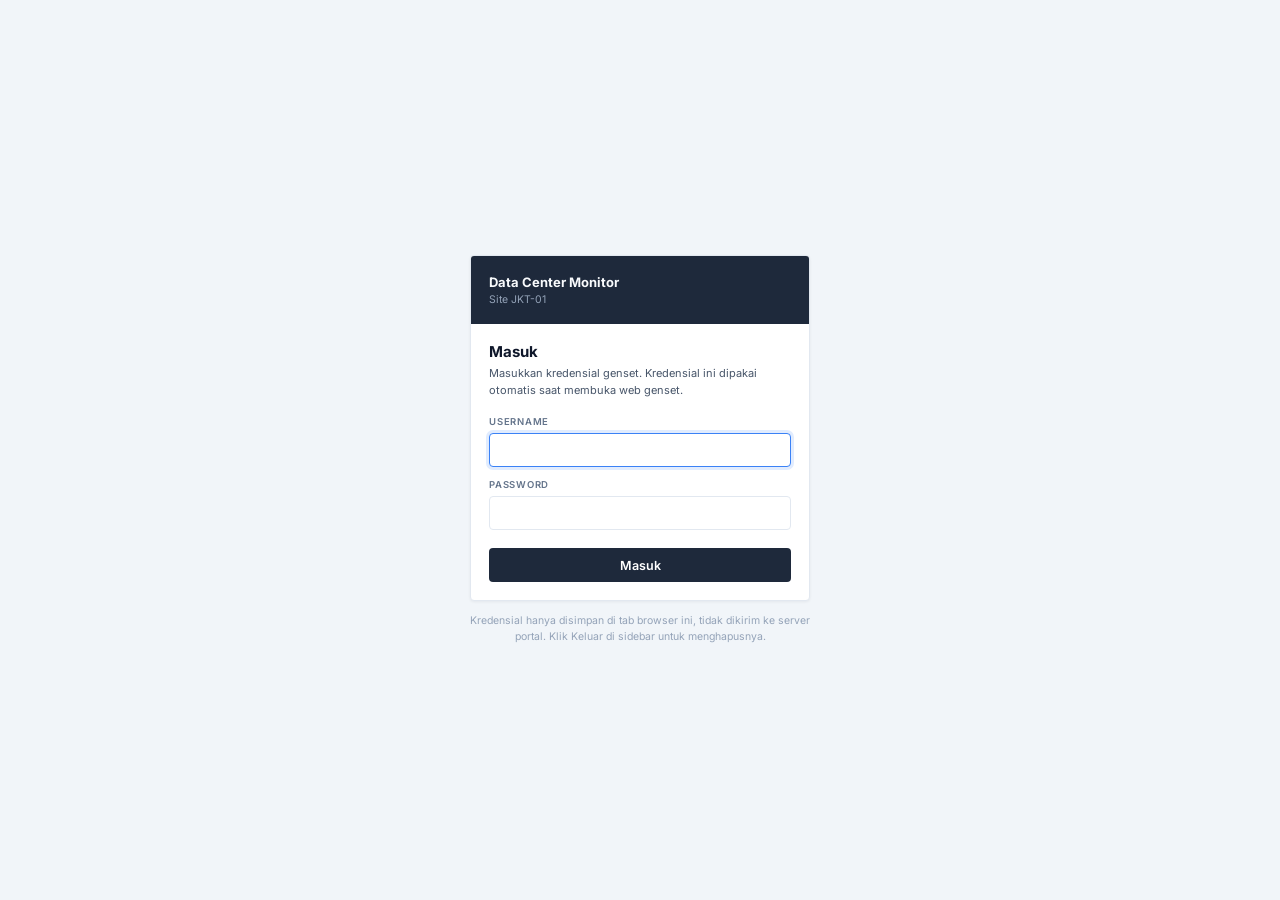
==== login.html @ 31bda0ae "feat: add login page for credential" ====
<!DOCTYPE html>
<html lang="id">
<head>
  <meta charset="UTF-8">
  <meta name="viewport" content="width=device-width, initial-scale=1">
  <title>Masuk · Data Center Monitor</title>
  <script src="session.js"></script>
  <script>
    if (loadCredentials()) location.replace("index.html" + location.hash);
  </script>
  <link rel="preconnect" href="https://fonts.googleapis.com">
  <link rel="preconnect" href="https://fonts.gstatic.com" crossorigin>
  <link rel="stylesheet" href="https://fonts.googleapis.com/css2?family=Inter:wght@400;500;600;700&family=JetBrains+Mono:wght@400;500&display=swap">
  <link rel="stylesheet" href="styles.css">
</head>
<body class="login-page">

  <main class="login-card">
    <div class="brand">
      <div class="brand-title">Data Center Monitor</div>
      <div class="brand-site">Site JKT-01</div>
    </div>

    <!-- method="post" so credentials never land in the URL if JS fails to load -->
    <form class="login-body" id="loginForm" method="post">
      <h1 class="login-title">Masuk</h1>
      <p class="login-description">Masukkan kredensial genset. Kredensial ini dipakai otomatis saat membuka web genset.</p>

      <p class="login-error" id="loginError" hidden>Browser memblokir penyimpanan sesi, jadi kredensial tidak bisa disimpan. Cek pengaturan privasi browser.</p>

      <label class="field">
        <span class="field-label">Username</span>
        <input class="field-input" id="username" name="username" autocomplete="username" required autofocus>
      </label>

      <label class="field">
        <span class="field-label">Password</span>
        <input class="field-input" id="password" name="password" type="password" autocomplete="current-password" required>
      </label>

      <button class="button-primary" type="submit">Masuk</button>
    </form>
  </main>

  <p class="login-note">Kredensial hanya disimpan di tab browser ini, tidak dikirim ke server portal. Klik Keluar di sidebar untuk menghapusnya.</p>

  <script src="login.js"></script>
</body>
</html>
---- styles.css ----
:root {
  --sidebar-bg: #1e293b;
  --sidebar-border: #334155;
  --sidebar-active: #334155;
  --sidebar-text: #cbd5e1;
  --sidebar-muted: #94a3b8;
  --sidebar-faint: #64748b;
  --page-bg: #f1f5f9;
  --card-bg: #ffffff;
  --card-border: #e2e8f0;
  --card-border-hover: #cbd5e1;
  --card-divider: #f1f5f9;
  --text: #0f172a;
  --text-secondary: #475569;
  --text-muted: #94a3b8;
  --focus: #3b82f6;
  --font-sans: "Inter", "Segoe UI", system-ui, -apple-system, sans-serif;
  --font-mono: "JetBrains Mono", "Cascadia Mono", Consolas, monospace;
}

* {
  box-sizing: border-box;
}

body {
  margin: 0;
  min-height: 100vh;
  display: flex;
  font-family: var(--font-sans);
  background: var(--page-bg);
  color: var(--text);
  -webkit-font-smoothing: antialiased;
}

/* Sidebar */

.sidebar {
  position: sticky;
  top: 0;
  width: 220px;
  height: 100vh;
  flex-shrink: 0;
  display: flex;
  flex-direction: column;
  background: var(--sidebar-bg);
  color: var(--sidebar-text);
}

.brand {
  padding: 20px 18px 0;
}

.brand-title {
  font-size: 13px;
  font-weight: 700;
  color: #f8fafc;
}

.brand-site {
  margin-top: 3px;
  font-size: 10.5px;
  color: var(--sidebar-muted);
}

.nav-label {
  margin: 22px 18px 8px;
  font-size: 9.5px;
  font-weight: 600;
  letter-spacing: 0.08em;
  text-transform: uppercase;
  color: var(--sidebar-faint);
}

.nav {
  display: flex;
  flex-direction: column;
  gap: 4px;
  padding: 0 10px;
}

.nav-item {
  display: flex;
  align-items: center;
  justify-content: space-between;
  padding: 9px 12px 9px 10px;
  border-left: 2px solid transparent;
  border-radius: 4px;
  font-size: 12.5px;
  font-weight: 500;
  color: var(--sidebar-text);
  text-decoration: none;
}

.nav-item:hover {
  background: rgba(51, 65, 85, 0.5);
}

.nav-item[aria-current="page"] {
  background: var(--sidebar-active);
  border-left-color: #e2e8f0;
  color: #ffffff;
  font-weight: 600;
}

.nav-item:focus-visible {
  outline: 2px solid var(--focus);
  outline-offset: 1px;
}

.nav-count {
  font-family: var(--font-mono);
  font-size: 10.5px;
  font-weight: 400;
  color: var(--sidebar-muted);
}

.sync {
  margin-top: auto;
  padding: 16px 18px 18px;
  border-top: 1px solid var(--sidebar-border);
  display: flex;
  align-items: flex-end;
  justify-content: space-between;
  gap: 8px;
}

.sync-label {
  font-size: 10px;
  color: var(--sidebar-faint);
}

.sync-time {
  margin-top: 3px;
  font-family: var(--font-mono);
  font-size: 10.5px;
  color: var(--sidebar-text);
}

.logout {
  padding: 4px 8px;
  border: 1px solid var(--sidebar-border);
  border-radius: 4px;
  background: transparent;
  font: inherit;
  font-size: 10.5px;
  color: var(--sidebar-text);
  cursor: pointer;
}

.logout:hover {
  background: var(--sidebar-active);
  color: #ffffff;
}

.logout:focus-visible {
  outline: 2px solid var(--focus);
  outline-offset: 1px;
}

/* Login */

.login-page {
  flex-direction: column;
  align-items: center;
  justify-content: center;
  padding: 24px 16px;
}

.login-card {
  width: 100%;
  max-width: 340px;
  overflow: hidden;
  background: var(--card-bg);
  border: 1px solid var(--card-border);
  border-radius: 4px;
  box-shadow: 0 1px 3px rgba(15, 23, 42, 0.06);
}

.login-card .brand {
  padding: 18px;
  background: var(--sidebar-bg);
}

.login-body {
  padding: 18px;
}

.login-title {
  margin: 0;
  font-size: 15px;
  font-weight: 700;
}

.login-description {
  margin: 4px 0 18px;
  font-size: 11px;
  line-height: 1.5;
  color: var(--text-secondary);
}

.login-error {
  margin: 0 0 14px;
  padding: 8px 10px;
  border: 1px solid #fecaca;
  border-radius: 4px;
  background: #fef2f2;
  font-size: 11px;
  line-height: 1.5;
  color: #b91c1c;
}

.field {
  display: block;
  margin-bottom: 12px;
}

.field-label {
  display: block;
  margin-bottom: 6px;
  font-size: 9.5px;
  font-weight: 600;
  letter-spacing: 0.08em;
  text-transform: uppercase;
  color: var(--sidebar-faint);
}

.field-input {
  width: 100%;
  height: 34px;
  padding: 0 10px;
  border: 1px solid var(--card-border);
  border-radius: 4px;
  background: #ffffff;
  font: inherit;
  font-size: 12.5px;
  color: var(--text);
}

.field-input:hover {
  border-color: var(--card-border-hover);
}

.field-input:focus {
  outline: none;
  border-color: var(--focus);
  box-shadow: 0 0 0 3px rgba(59, 130, 246, 0.15);
}

.button-primary {
  width: 100%;
  height: 34px;
  margin-top: 6px;
  border: 0;
  border-radius: 4px;
  background: var(--sidebar-bg);
  font: inherit;
  font-size: 12.5px;
  font-weight: 600;
  color: #ffffff;
  cursor: pointer;
}

.button-primary:hover {
  background: var(--sidebar-active);
}

.button-primary:focus-visible {
  outline: 2px solid var(--focus);
  outline-offset: 2px;
}

.login-note {
  max-width: 340px;
  margin: 12px 0 0;
  font-size: 10.5px;
  line-height: 1.5;
  text-align: center;
  color: var(--text-muted);
}

/* Content */

.content {
  flex: 1;
  min-width: 0;
  padding: 28px 32px 32px 30px;
}

.content-header {
  display: flex;
  align-items: baseline;
  gap: 10px;
  margin-bottom: 16px;
}

.content-header h1 {
  margin: 0;
  font-size: 19px;
  font-weight: 700;
}

.content-count {
  font-size: 11.5px;
  color: var(--text-muted);
}

.grid {
  display: grid;
  grid-template-columns: repeat(auto-fill, minmax(210px, 1fr));
  gap: 10px;
}

.card {
  display: block;
  background: var(--card-bg);
  border: 1px solid var(--card-border);
  border-radius: 4px;
  color: inherit;
  text-decoration: none;
  transition: border-color 0.15s, box-shadow 0.15s;
}

.card:hover {
  border-color: var(--card-border-hover);
  box-shadow: 0 1px 3px rgba(15, 23, 42, 0.08);
}

.card:focus-visible {
  outline: 2px solid var(--focus);
  outline-offset: 2px;
}

.card-head {
  display: flex;
  align-items: center;
  justify-content: space-between;
  padding: 11px 12px 10px;
  border-bottom: 1px solid var(--card-divider);
}

.card-name {
  font-size: 13.5px;
  font-weight: 700;
}

.card-chevron {
  font-size: 14px;
  line-height: 1;
  color: var(--text-muted);
}

.card-body {
  padding: 10px 12px 12px;
}

.card-location {
  font-size: 11px;
  color: var(--text-secondary);
}

.card-ip {
  margin-top: 4px;
  font-family: var(--font-mono);
  font-size: 10px;
  color: var(--text-muted);
}

@media (max-width: 720px) {
  body {
    flex-direction: column;
  }

  .sidebar {
    position: static;
    width: auto;
    height: auto;
  }

  .nav {
    flex-direction: row;
  }

  .nav-item {
    flex: 1;
  }

  .sync {
    margin-top: 14px;
  }

  .content {
    padding: 20px 16px;
  }
}
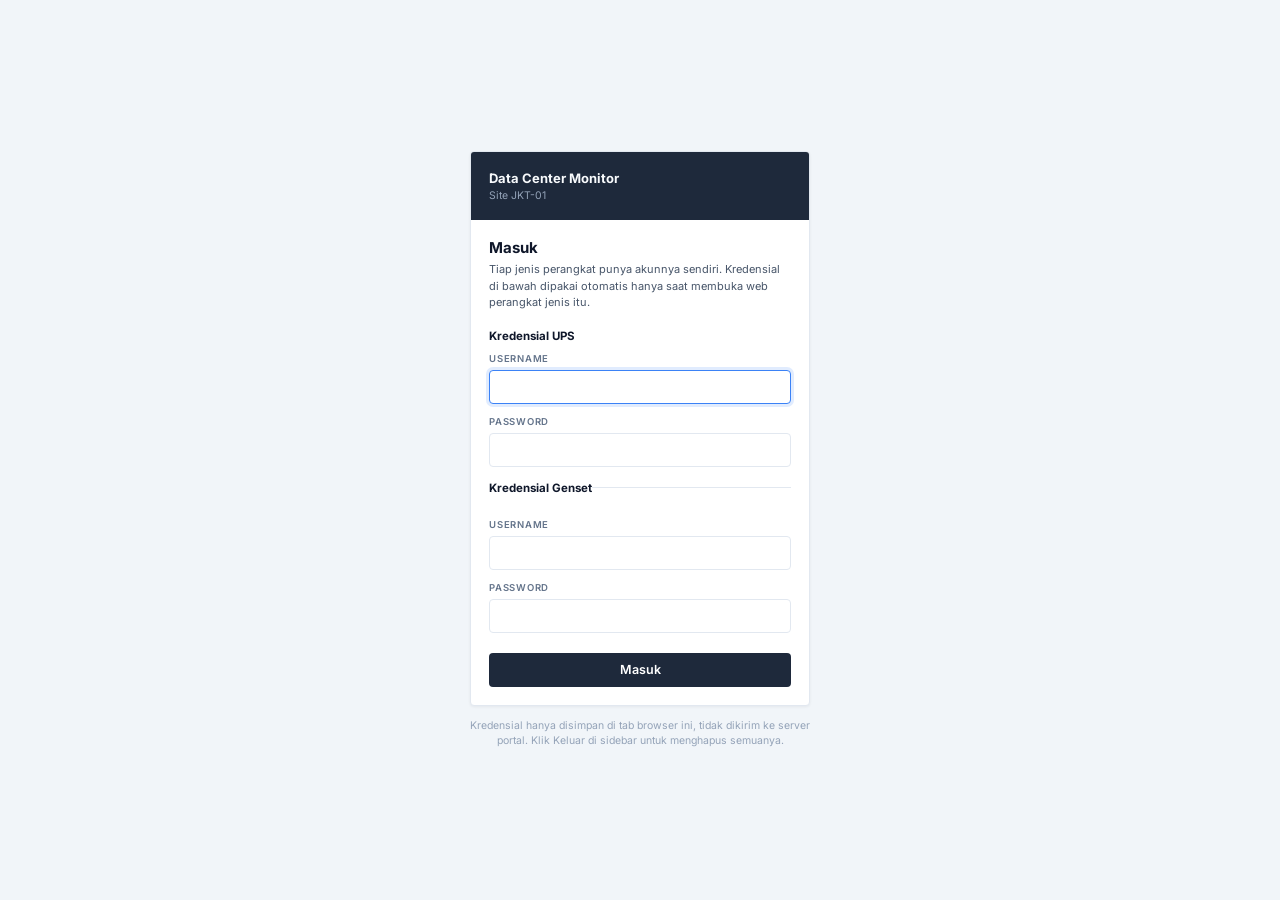
==== commit e163c89c: "feat: separate credential for UPS and Genset" ====
--- a/login.html
+++ b/login.html
@@ -6,7 +6,11 @@
   <title>Masuk · Data Center Monitor</title>
   <script src="session.js"></script>
   <script>
-    if (loadCredentials()) location.replace("index.html" + location.hash);
+    // ?need=<kategori> sengaja meminta kredensial yang belum ada, jadi jangan
+    // dilempar balik ke portal walaupun kredensial lain sudah tersimpan.
+    if (!new URLSearchParams(location.search).has("need") && hasAnyCredentials()) {
+      location.replace("index.html" + location.hash);
+    }
   </script>
   <link rel="preconnect" href="https://fonts.googleapis.com">
   <link rel="preconnect" href="https://fonts.gstatic.com" crossorigin>
@@ -24,26 +28,20 @@
     <!-- method="post" so credentials never land in the URL if JS fails to load -->
     <form class="login-body" id="loginForm" method="post">
       <h1 class="login-title">Masuk</h1>
-      <p class="login-description">Masukkan kredensial genset. Kredensial ini dipakai otomatis saat membuka web genset.</p>
+      <p class="login-description" id="loginDescription"></p>
 
       <p class="login-error" id="loginError" hidden>Browser memblokir penyimpanan sesi, jadi kredensial tidak bisa disimpan. Cek pengaturan privasi browser.</p>
 
-      <label class="field">
-        <span class="field-label">Username</span>
-        <input class="field-input" id="username" name="username" autocomplete="username" required autofocus>
-      </label>
-
-      <label class="field">
-        <span class="field-label">Password</span>
-        <input class="field-input" id="password" name="password" type="password" autocomplete="current-password" required>
-      </label>
+      <!-- Grup field per jenis perangkat diisi oleh login.js dari CATEGORIES. -->
+      <div id="loginFields"></div>
 
       <button class="button-primary" type="submit">Masuk</button>
     </form>
   </main>
 
-  <p class="login-note">Kredensial hanya disimpan di tab browser ini, tidak dikirim ke server portal. Klik Keluar di sidebar untuk menghapusnya.</p>
+  <p class="login-note">Kredensial hanya disimpan di tab browser ini, tidak dikirim ke server portal. Klik Keluar di sidebar untuk menghapus semuanya.</p>
 
+  <script src="devices.js"></script>
   <script src="login.js"></script>
 </body>
 </html>
--- a/styles.css
+++ b/styles.css
@@ -14,6 +14,15 @@
   --text-secondary: #475569;
   --text-muted: #94a3b8;
   --focus: #3b82f6;
+  --ok: #15803d;
+  --ok-soft: #dcfce7;
+  --ok-border: #bbf7d0;
+  --warn: #b45309;
+  --warn-soft: #fef3c7;
+  --warn-border: #fde68a;
+  --crit: #b91c1c;
+  --crit-soft: #fee2e2;
+  --crit-border: #fecaca;
   --font-sans: "Inter", "Segoe UI", system-ui, -apple-system, sans-serif;
   --font-mono: "JetBrains Mono", "Cascadia Mono", Consolas, monospace;
 }
@@ -207,6 +216,31 @@
   font-size: 11px;
   line-height: 1.5;
   color: #b91c1c;
+}
+
+/* Satu grup kredensial per jenis perangkat di halaman login. */
+
+.cred-group {
+  margin: 0 0 14px;
+  padding: 0;
+  border: 0;
+}
+
+.cred-group + .cred-group {
+  padding-top: 14px;
+  border-top: 1px solid var(--card-border);
+}
+
+.cred-legend {
+  padding: 0;
+  margin-bottom: 10px;
+  font-size: 11.5px;
+  font-weight: 700;
+  color: var(--text);
+}
+
+.cred-group .field:last-of-type {
+  margin-bottom: 0;
 }
 
 .field {
@@ -310,24 +344,47 @@
   gap: 10px;
 }
 
-.card {
-  display: block;
+/* Kartu tetap link ke web UI perangkat, jadi tautan detail ditaruh di luar
+   <a> pembungkusnya. */
+.card-wrap {
+  display: flex;
+  flex-direction: column;
   background: var(--card-bg);
   border: 1px solid var(--card-border);
   border-radius: 4px;
+  transition: border-color 0.15s, box-shadow 0.15s;
+}
+
+.card-wrap:hover {
+  border-color: var(--card-border-hover);
+  box-shadow: 0 1px 3px rgba(15, 23, 42, 0.08);
+}
+
+.card {
+  display: block;
+  flex: 1;
   color: inherit;
   text-decoration: none;
-  transition: border-color 0.15s, box-shadow 0.15s;
-}
-
-.card:hover {
-  border-color: var(--card-border-hover);
-  box-shadow: 0 1px 3px rgba(15, 23, 42, 0.08);
-}
-
-.card:focus-visible {
+}
+
+.card-detail {
+  padding: 8px 12px;
+  border-top: 1px solid var(--card-divider);
+  font-size: 10.5px;
+  font-weight: 500;
+  color: var(--text-secondary);
+  text-decoration: none;
+}
+
+.card-detail:hover {
+  background: #f8fafc;
+  color: var(--text);
+}
+
+.card:focus-visible,
+.card-detail:focus-visible {
   outline: 2px solid var(--focus);
-  outline-offset: 2px;
+  outline-offset: -2px;
 }
 
 .card-head {
@@ -392,3 +449,679 @@
     padding: 20px 16px;
   }
 }
+
+/* Dashboard */
+
+/* Atribut hidden kalah dari display milik class, jadi perlu ditegaskan. */
+.grid[hidden],
+.dashboard[hidden],
+.content-actions[hidden] {
+  display: none;
+}
+
+.content-actions {
+  display: flex;
+  align-items: center;
+  gap: 8px;
+  margin-left: auto;
+}
+
+.tag-dummy {
+  padding: 2px 6px;
+  border: 1px solid var(--warn-border);
+  border-radius: 3px;
+  background: var(--warn-soft);
+  font-size: 9.5px;
+  font-weight: 600;
+  letter-spacing: 0.04em;
+  text-transform: uppercase;
+  color: var(--warn);
+  cursor: help;
+}
+
+.updated {
+  font-family: var(--font-mono);
+  font-size: 10.5px;
+  color: var(--text-muted);
+}
+
+.refresh {
+  padding: 4px 9px;
+  border: 1px solid var(--card-border);
+  border-radius: 4px;
+  background: var(--card-bg);
+  font: inherit;
+  font-size: 10.5px;
+  font-weight: 500;
+  color: var(--text-secondary);
+  cursor: pointer;
+}
+
+.refresh:hover {
+  border-color: var(--card-border-hover);
+  color: var(--text);
+}
+
+.refresh:disabled {
+  opacity: 0.5;
+  cursor: default;
+}
+
+.refresh:focus-visible {
+  outline: 2px solid var(--focus);
+  outline-offset: 1px;
+}
+
+.nav-right {
+  display: flex;
+  align-items: center;
+  gap: 6px;
+}
+
+.nav-dot {
+  width: 6px;
+  height: 6px;
+  border-radius: 50%;
+}
+
+.nav-dot.sev-warn {
+  background: #f59e0b;
+}
+
+.nav-dot.sev-crit {
+  background: #ef4444;
+}
+
+.nav-badge {
+  padding: 1px 6px;
+  border-radius: 999px;
+  font-weight: 600;
+  color: #ffffff;
+}
+
+.nav-badge.sev-warn {
+  background: var(--warn);
+  color: #ffffff;
+}
+
+.nav-badge.sev-crit {
+  background: var(--crit);
+  color: #ffffff;
+}
+
+.dashboard {
+  display: flex;
+  flex-direction: column;
+  gap: 12px;
+}
+
+.tiles {
+  display: grid;
+  grid-template-columns: repeat(auto-fit, minmax(148px, 1fr));
+  gap: 10px;
+}
+
+.tile {
+  padding: 12px 13px;
+  background: var(--card-bg);
+  border: 1px solid var(--card-border);
+  border-left: 3px solid var(--card-border-hover);
+  border-radius: 4px;
+}
+
+.tile-label {
+  font-size: 9.5px;
+  font-weight: 600;
+  letter-spacing: 0.06em;
+  text-transform: uppercase;
+  color: var(--sidebar-faint);
+}
+
+.tile-value {
+  margin-top: 6px;
+  font-size: 21px;
+  font-weight: 700;
+  line-height: 1.1;
+}
+
+.tile-hint {
+  margin-top: 4px;
+  font-size: 10.5px;
+  color: var(--text-muted);
+}
+
+.tile.sev-warn {
+  border-left-color: var(--warn);
+}
+
+.tile.sev-warn .tile-value {
+  color: var(--warn);
+}
+
+.tile.sev-crit {
+  border-left-color: var(--crit);
+}
+
+.tile.sev-crit .tile-value {
+  color: var(--crit);
+}
+
+.panel {
+  background: var(--card-bg);
+  border: 1px solid var(--card-border);
+  border-radius: 4px;
+}
+
+.panel-head {
+  display: flex;
+  align-items: baseline;
+  justify-content: space-between;
+  gap: 10px;
+  padding: 11px 13px 10px;
+  border-bottom: 1px solid var(--card-divider);
+}
+
+.panel-title {
+  margin: 0;
+  font-size: 12.5px;
+  font-weight: 700;
+}
+
+.panel-meta {
+  display: flex;
+  align-items: baseline;
+  gap: 12px;
+  font-size: 10.5px;
+  color: var(--text-muted);
+}
+
+.panel-link {
+  font-weight: 500;
+  color: var(--text-secondary);
+  text-decoration: none;
+  white-space: nowrap;
+}
+
+.panel-link:hover {
+  color: var(--text);
+}
+
+.panel-link:focus-visible {
+  outline: 2px solid var(--focus);
+  outline-offset: 2px;
+}
+
+.panel-empty {
+  margin: 0;
+  padding: 14px 13px;
+  font-size: 11.5px;
+  color: var(--text-muted);
+}
+
+.chip {
+  display: inline-block;
+  padding: 2px 7px;
+  border: 1px solid transparent;
+  border-radius: 999px;
+  font-size: 9.5px;
+  font-weight: 600;
+  white-space: nowrap;
+}
+
+.chip.sev-ok {
+  border-color: var(--ok-border);
+  background: var(--ok-soft);
+  color: var(--ok);
+}
+
+.chip.sev-warn {
+  border-color: var(--warn-border);
+  background: var(--warn-soft);
+  color: var(--warn);
+}
+
+.chip.sev-crit {
+  border-color: var(--crit-border);
+  background: var(--crit-soft);
+  color: var(--crit);
+}
+
+.alerts {
+  margin: 0;
+  padding: 0;
+  list-style: none;
+}
+
+.alert-row {
+  display: flex;
+  align-items: center;
+  gap: 10px;
+  padding: 9px 13px;
+  border-bottom: 1px solid var(--card-divider);
+  font-size: 11.5px;
+}
+
+.alert-row:last-child {
+  border-bottom: 0;
+}
+
+.alert-row .chip {
+  min-width: 64px;
+  text-align: center;
+}
+
+.alert-main {
+  display: flex;
+  flex-direction: column;
+  min-width: 132px;
+}
+
+.alert-device {
+  font-weight: 600;
+}
+
+.alert-meta {
+  font-family: var(--font-mono);
+  font-size: 9.5px;
+  color: var(--text-muted);
+}
+
+.alert-message {
+  color: var(--text-secondary);
+}
+
+.table-scroll {
+  overflow-x: auto;
+}
+
+.table {
+  width: 100%;
+  border-collapse: collapse;
+  font-size: 11.5px;
+}
+
+.table th {
+  padding: 8px 13px;
+  border-bottom: 1px solid var(--card-border);
+  font-size: 9.5px;
+  font-weight: 600;
+  letter-spacing: 0.06em;
+  text-transform: uppercase;
+  text-align: left;
+  white-space: nowrap;
+  color: var(--sidebar-faint);
+}
+
+.table td {
+  padding: 8px 13px;
+  border-bottom: 1px solid var(--card-divider);
+  vertical-align: middle;
+}
+
+.table tbody tr:last-child td {
+  border-bottom: 0;
+}
+
+.table tbody tr:hover {
+  background: #f8fafc;
+}
+
+.table .align-right {
+  text-align: right;
+}
+
+.cell-device {
+  display: flex;
+  flex-direction: column;
+}
+
+.cell-name {
+  font-weight: 600;
+  white-space: nowrap;
+}
+
+.cell-ip {
+  font-family: var(--font-mono);
+  font-size: 9.5px;
+  color: var(--text-muted);
+}
+
+.cell-value {
+  font-family: var(--font-mono);
+  font-size: 11px;
+  white-space: nowrap;
+}
+
+.cell-value.sev-warn {
+  color: var(--warn);
+  font-weight: 500;
+}
+
+.cell-value.sev-crit {
+  color: var(--crit);
+  font-weight: 600;
+}
+
+.cell-empty {
+  color: var(--text-muted);
+}
+
+.meter-cell {
+  display: flex;
+  align-items: center;
+  gap: 8px;
+  min-width: 124px;
+}
+
+.meter-value {
+  width: 36px;
+  font-family: var(--font-mono);
+  font-size: 11px;
+  text-align: right;
+}
+
+.meter-value.sev-warn {
+  color: var(--warn);
+}
+
+.meter-value.sev-crit {
+  color: var(--crit);
+  font-weight: 600;
+}
+
+.meter {
+  flex: 1;
+  min-width: 46px;
+  height: 5px;
+  border-radius: 999px;
+  background: var(--card-divider);
+  overflow: hidden;
+}
+
+.meter span {
+  display: block;
+  height: 100%;
+  border-radius: 999px;
+  background: #64748b;
+}
+
+.meter.sev-warn span {
+  background: var(--warn);
+}
+
+.meter.sev-crit span {
+  background: var(--crit);
+}
+
+/* Kolom perangkat menyerap sisa lebar supaya kolom angka tetap rapat. */
+.table th:first-child,
+.table td:first-child {
+  width: 99%;
+}
+
+@media (max-width: 720px) {
+  .content-header {
+    flex-wrap: wrap;
+  }
+
+  .content-actions {
+    width: 100%;
+    margin-left: 0;
+  }
+
+  .alert-row {
+    flex-wrap: wrap;
+  }
+}
+
+/* Detail perangkat */
+
+.crumb {
+  flex-basis: 100%;
+  margin-bottom: 2px;
+  font-size: 11px;
+  font-weight: 500;
+  color: var(--text-secondary);
+  text-decoration: none;
+}
+
+.crumb:hover {
+  color: var(--text);
+}
+
+.content-header .chip {
+  position: relative;
+  top: -1px;
+}
+
+.detail-actions {
+  display: flex;
+  align-items: center;
+  gap: 10px;
+  flex-wrap: wrap;
+}
+
+.button-open {
+  padding: 7px 12px;
+  border-radius: 4px;
+  background: var(--sidebar-bg);
+  font-size: 11.5px;
+  font-weight: 600;
+  color: #ffffff;
+  text-decoration: none;
+  white-space: nowrap;
+}
+
+.button-open:hover {
+  background: var(--sidebar-active);
+}
+
+.button-open:focus-visible {
+  outline: 2px solid var(--focus);
+  outline-offset: 2px;
+}
+
+.detail-hint {
+  font-size: 10.5px;
+  color: var(--text-muted);
+}
+
+.metric-grid {
+  display: grid;
+  grid-template-columns: repeat(auto-fill, minmax(132px, 1fr));
+  gap: 1px;
+  background: var(--card-divider);
+}
+
+.metric {
+  padding: 10px 13px;
+  background: var(--card-bg);
+}
+
+.metric-label {
+  font-size: 9.5px;
+  font-weight: 600;
+  letter-spacing: 0.04em;
+  text-transform: uppercase;
+  color: var(--sidebar-faint);
+}
+
+.metric-value {
+  display: flex;
+  align-items: baseline;
+  gap: 4px;
+  margin-top: 5px;
+  font-family: var(--font-mono);
+  font-size: 15px;
+  font-weight: 500;
+}
+
+.metric-unit {
+  font-size: 10px;
+  color: var(--text-muted);
+}
+
+.metric.sev-warn .metric-value {
+  color: var(--warn);
+}
+
+.metric.sev-crit .metric-value {
+  color: var(--crit);
+}
+
+/* Grafik tren */
+
+.range {
+  display: flex;
+  gap: 4px;
+}
+
+.range-item {
+  padding: 3px 9px;
+  border: 1px solid var(--card-border);
+  border-radius: 999px;
+  background: var(--card-bg);
+  font: inherit;
+  font-size: 10px;
+  font-weight: 500;
+  color: var(--text-secondary);
+  cursor: pointer;
+}
+
+.range-item:hover {
+  border-color: var(--card-border-hover);
+  color: var(--text);
+}
+
+.range-item[aria-pressed="true"] {
+  border-color: var(--sidebar-bg);
+  background: var(--sidebar-bg);
+  color: #ffffff;
+}
+
+.range-item:focus-visible {
+  outline: 2px solid var(--focus);
+  outline-offset: 1px;
+}
+
+.charts {
+  display: flex;
+  flex-direction: column;
+}
+
+.chart {
+  padding: 12px 13px 6px;
+  border-bottom: 1px solid var(--card-divider);
+}
+
+.chart:last-child {
+  border-bottom: 0;
+}
+
+.chart-head {
+  display: flex;
+  align-items: baseline;
+  justify-content: space-between;
+  gap: 10px;
+}
+
+.chart-label {
+  font-size: 11px;
+  font-weight: 600;
+}
+
+.chart-readout {
+  font-family: var(--font-mono);
+  font-size: 11px;
+  color: var(--text-secondary);
+}
+
+.chart-readout.sev-warn {
+  color: var(--warn);
+}
+
+.chart-readout.sev-crit {
+  color: var(--crit);
+}
+
+.chart-svg {
+  display: block;
+  width: 100%;
+  height: auto;
+  margin-top: 2px;
+  touch-action: none;
+  --line: #475569;
+  --fill: rgba(71, 85, 105, 0.12);
+}
+
+.chart-svg.sev-warn {
+  --line: var(--warn);
+  --fill: rgba(180, 83, 9, 0.12);
+}
+
+.chart-svg.sev-crit {
+  --line: var(--crit);
+  --fill: rgba(185, 28, 28, 0.12);
+}
+
+.chart-grid {
+  stroke: var(--card-divider);
+  stroke-width: 1;
+}
+
+.chart-axis {
+  fill: var(--text-muted);
+  font-family: var(--font-mono);
+  font-size: 9px;
+}
+
+.chart-threshold {
+  stroke: var(--warn);
+  stroke-width: 1;
+  stroke-dasharray: 3 3;
+  opacity: 0.5;
+}
+
+.chart-threshold-label {
+  fill: var(--warn);
+  opacity: 0.8;
+}
+
+.chart-gap {
+  fill: var(--card-divider);
+  opacity: 0.6;
+}
+
+.chart-area {
+  fill: var(--fill);
+  stroke: none;
+}
+
+.chart-line {
+  fill: none;
+  stroke: var(--line);
+  stroke-width: 1.6;
+  stroke-linejoin: round;
+  stroke-linecap: round;
+}
+
+.chart-dot,
+.chart-hover-dot {
+  fill: var(--line);
+}
+
+.chart-hover {
+  stroke: var(--text-muted);
+  stroke-width: 1;
+  stroke-dasharray: 2 2;
+}
+
+@media (max-width: 720px) {
+  .metric-grid {
+    grid-template-columns: repeat(auto-fill, minmax(116px, 1fr));
+  }
+
+  .chart-svg {
+    min-height: 130px;
+  }
+}
